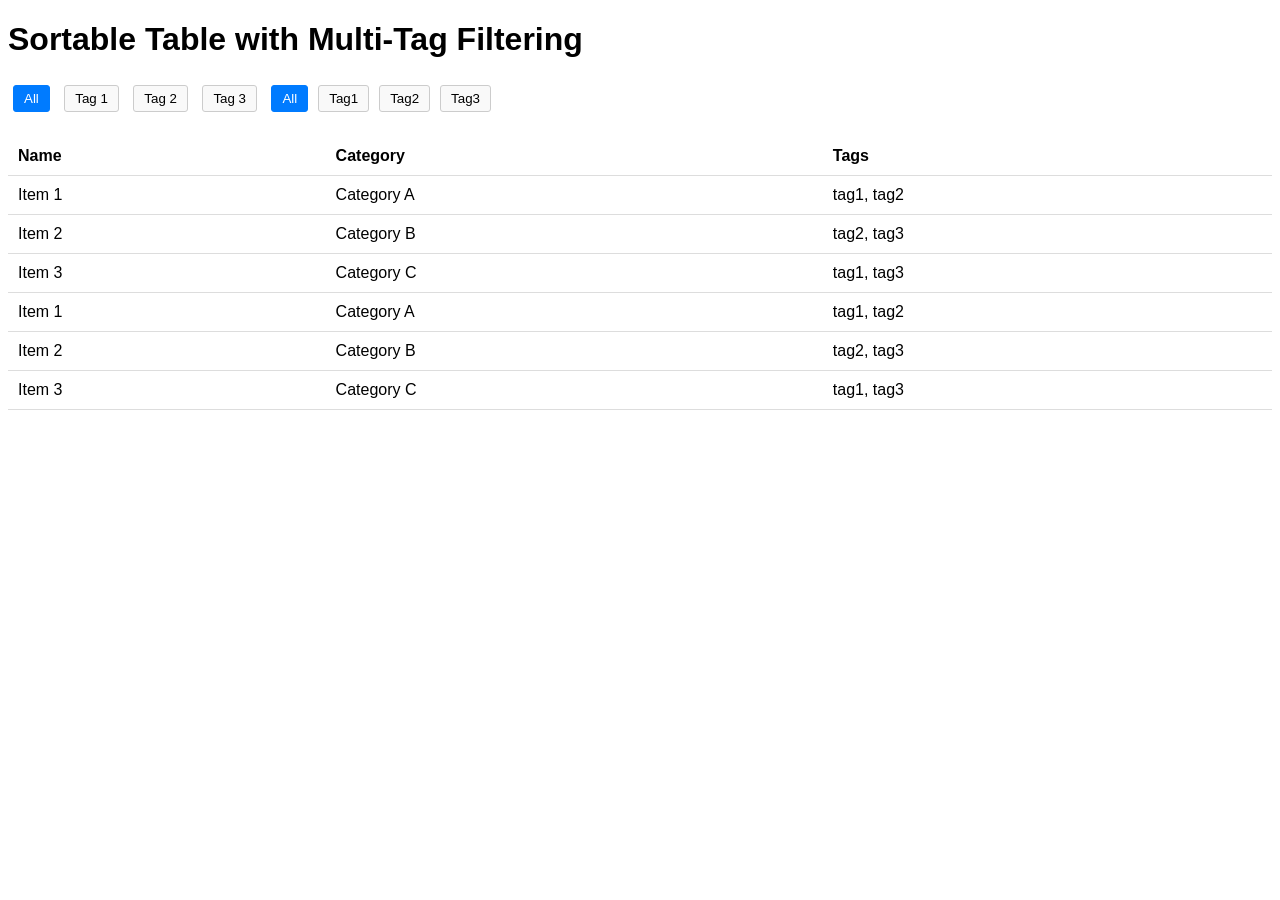
==== projects_i_have_worked_on/index.html @ e92248d0 "added the projects i have worked on folder" ====
<!DOCTYPE html>
<html>
<head>
  <link rel="stylesheet" type="text/css" href="styles.css">
  <script src="script.js" defer></script>
</head>
<body>
  <h1>Sortable Table with Multi-Tag Filtering</h1>
  <div id="tag-buttons">
    <button class="tag-button all-button active" data-tag="all">All</button>
    <button class="tag-button" data-tag="tag1">Tag 1</button>
    <button class="tag-button" data-tag="tag2">Tag 2</button>
    <button class="tag-button" data-tag="tag3">Tag 3</button>
  </div>
  <table id="data-table">
    <thead>
      <tr>
        <th onclick="sortTable(0)">Name</th>
        <th onclick="sortTable(1)">Category</th>
        <th>Tags</th>
      </tr>
    </thead>
    <tbody>
      <tr data-tags="tag1,tag2">
        <td>Item 1</td>
        <td>Category A</td>
        <td>tag1, tag2</td>
      </tr>
      <tr data-tags="tag2,tag3">
        <td>Item 2</td>
        <td>Category B</td>
        <td>tag2, tag3</td>
      </tr>
      <tr data-tags="tag1,tag3">
        <td>Item 3</td>
        <td>Category C</td>
        <td>tag1, tag3</td>
      </tr>
    </tbody>
  </table>
</body>
</html>
---- projects_i_have_worked_on/styles.css ----
body {
  font-family: Arial, sans-serif;
}

table {
  width: 100%;
  border-collapse: collapse;
}

th, td {
  padding: 10px;
  text-align: left;
  border-bottom: 1px solid #ddd;
}

th {
  cursor: pointer;
}

tr:hover {
  background-color: #f5f5f5;
}

#tag-buttons {
  margin-bottom: 20px;
}

.tag-button {
  margin: 5px;
  padding: 5px 10px;
  cursor: pointer;
  border: 1px solid #ccc;
  background-color: #f9f9f9;
  border-radius: 3px;
  outline: none;
}

.tag-button.active {
  background-color: #007bff;
  color: white;
  border-color: #007bff;
}
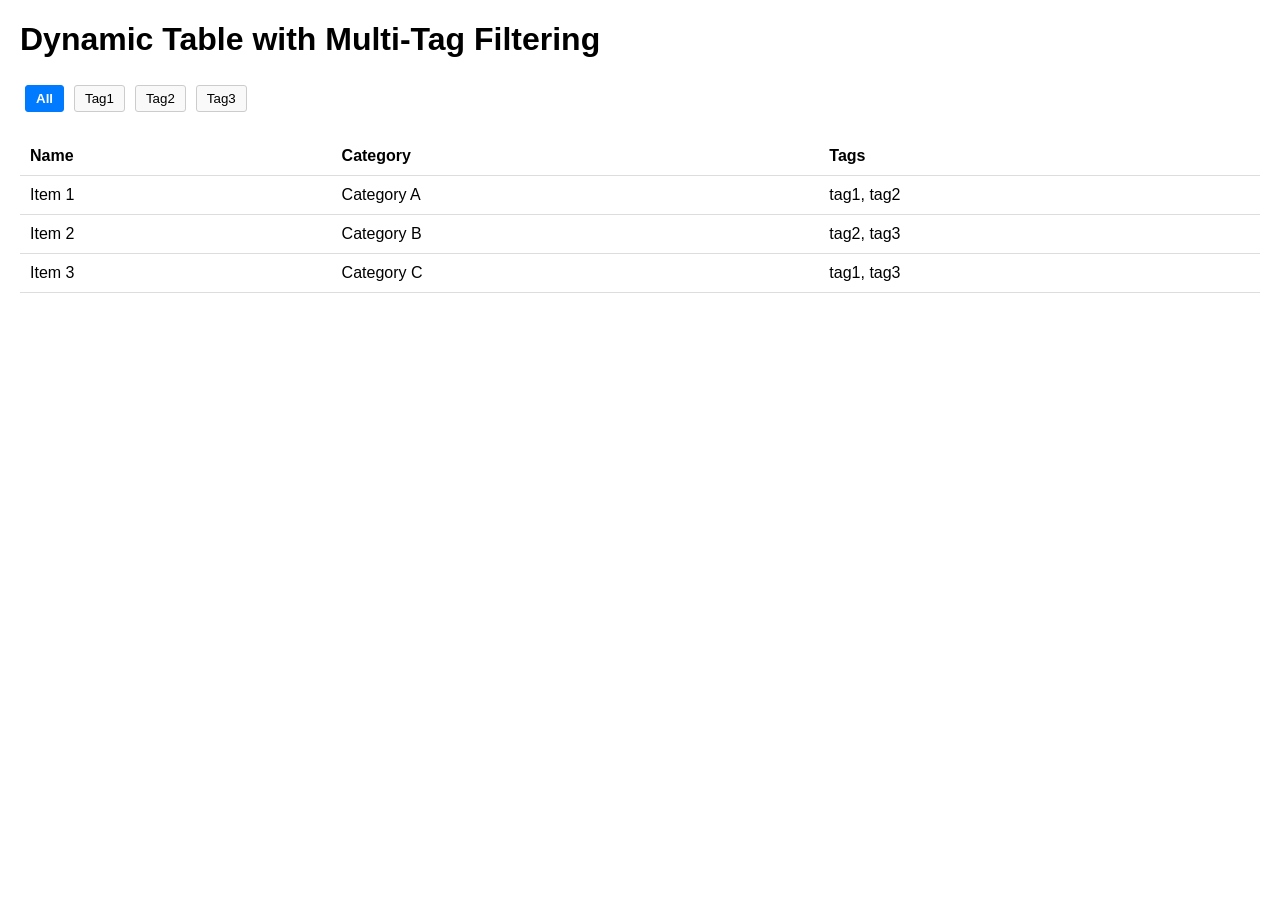
==== commit bc423d64: "updated data" ====
--- a/projects_i_have_worked_on/index.html
+++ b/projects_i_have_worked_on/index.html
@@ -5,13 +5,8 @@
   <script src="script.js" defer></script>
 </head>
 <body>
-  <h1>Sortable Table with Multi-Tag Filtering</h1>
-  <div id="tag-buttons">
-    <button class="tag-button all-button active" data-tag="all">All</button>
-    <button class="tag-button" data-tag="tag1">Tag 1</button>
-    <button class="tag-button" data-tag="tag2">Tag 2</button>
-    <button class="tag-button" data-tag="tag3">Tag 3</button>
-  </div>
+  <h1>Dynamic Table with Multi-Tag Filtering</h1>
+  <div id="tag-buttons"></div>
   <table id="data-table">
     <thead>
       <tr>
@@ -20,23 +15,7 @@
         <th>Tags</th>
       </tr>
     </thead>
-    <tbody>
-      <tr data-tags="tag1,tag2">
-        <td>Item 1</td>
-        <td>Category A</td>
-        <td>tag1, tag2</td>
-      </tr>
-      <tr data-tags="tag2,tag3">
-        <td>Item 2</td>
-        <td>Category B</td>
-        <td>tag2, tag3</td>
-      </tr>
-      <tr data-tags="tag1,tag3">
-        <td>Item 3</td>
-        <td>Category C</td>
-        <td>tag1, tag3</td>
-      </tr>
-    </tbody>
+    <tbody></tbody>
   </table>
 </body>
 </html>
--- a/projects_i_have_worked_on/styles.css
+++ b/projects_i_have_worked_on/styles.css
@@ -1,5 +1,6 @@
 body {
   font-family: Arial, sans-serif;
+  margin: 20px;
 }
 
 table {
@@ -40,3 +41,7 @@
   color: white;
   border-color: #007bff;
 }
+
+.all-button {
+  font-weight: bold;
+}
